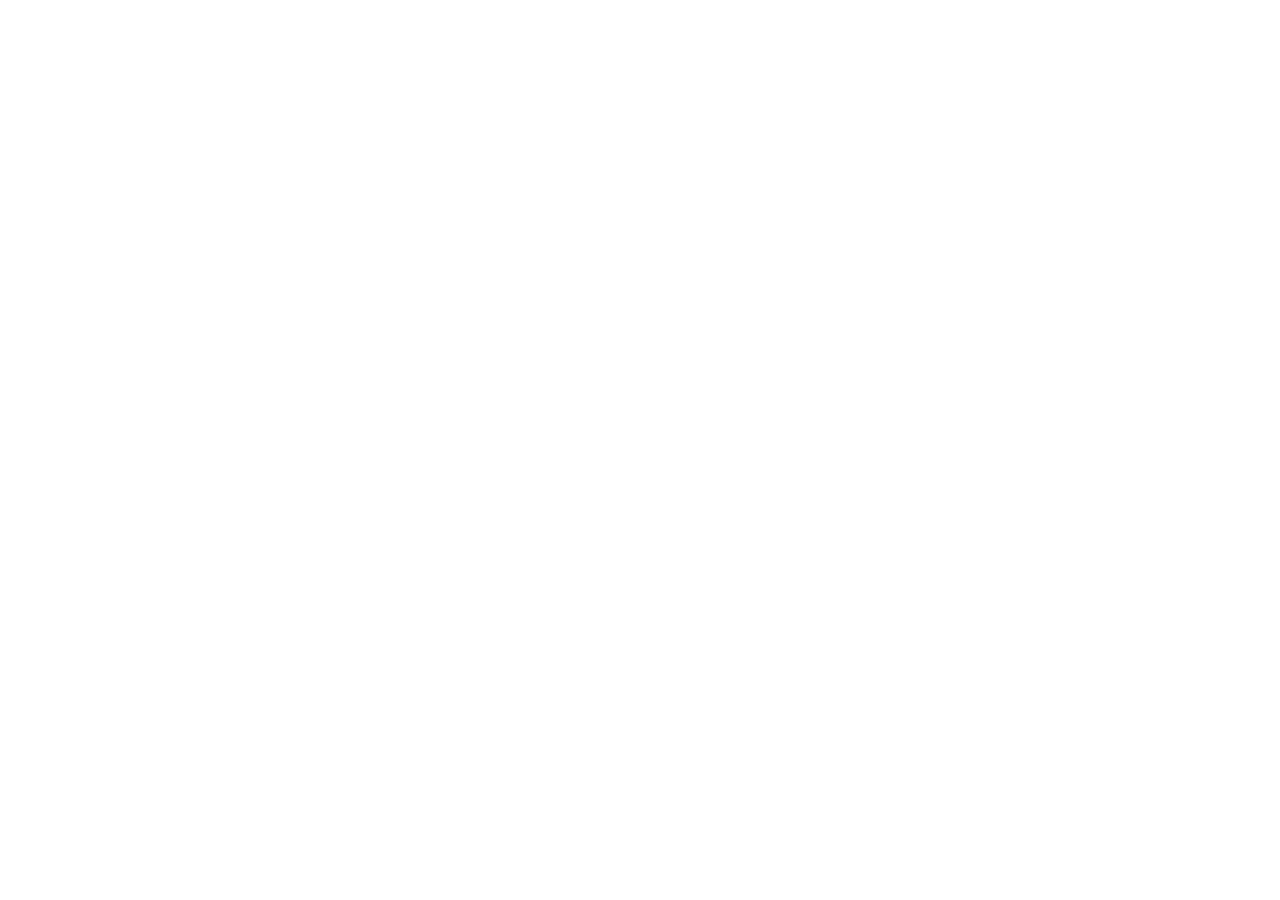
==== index.html @ 067df25f "h" ====
<!DOCTYPE html>
<html lang="en">
<head>
    <meta charset="UTF-8">
    <meta name="viewport" content="width=device-width, initial-scale=1.0">
    <link rel="stylesheet" href="style.css">
    <title>Purrfect</title>
</head>
<body>
    
</body>
</html>
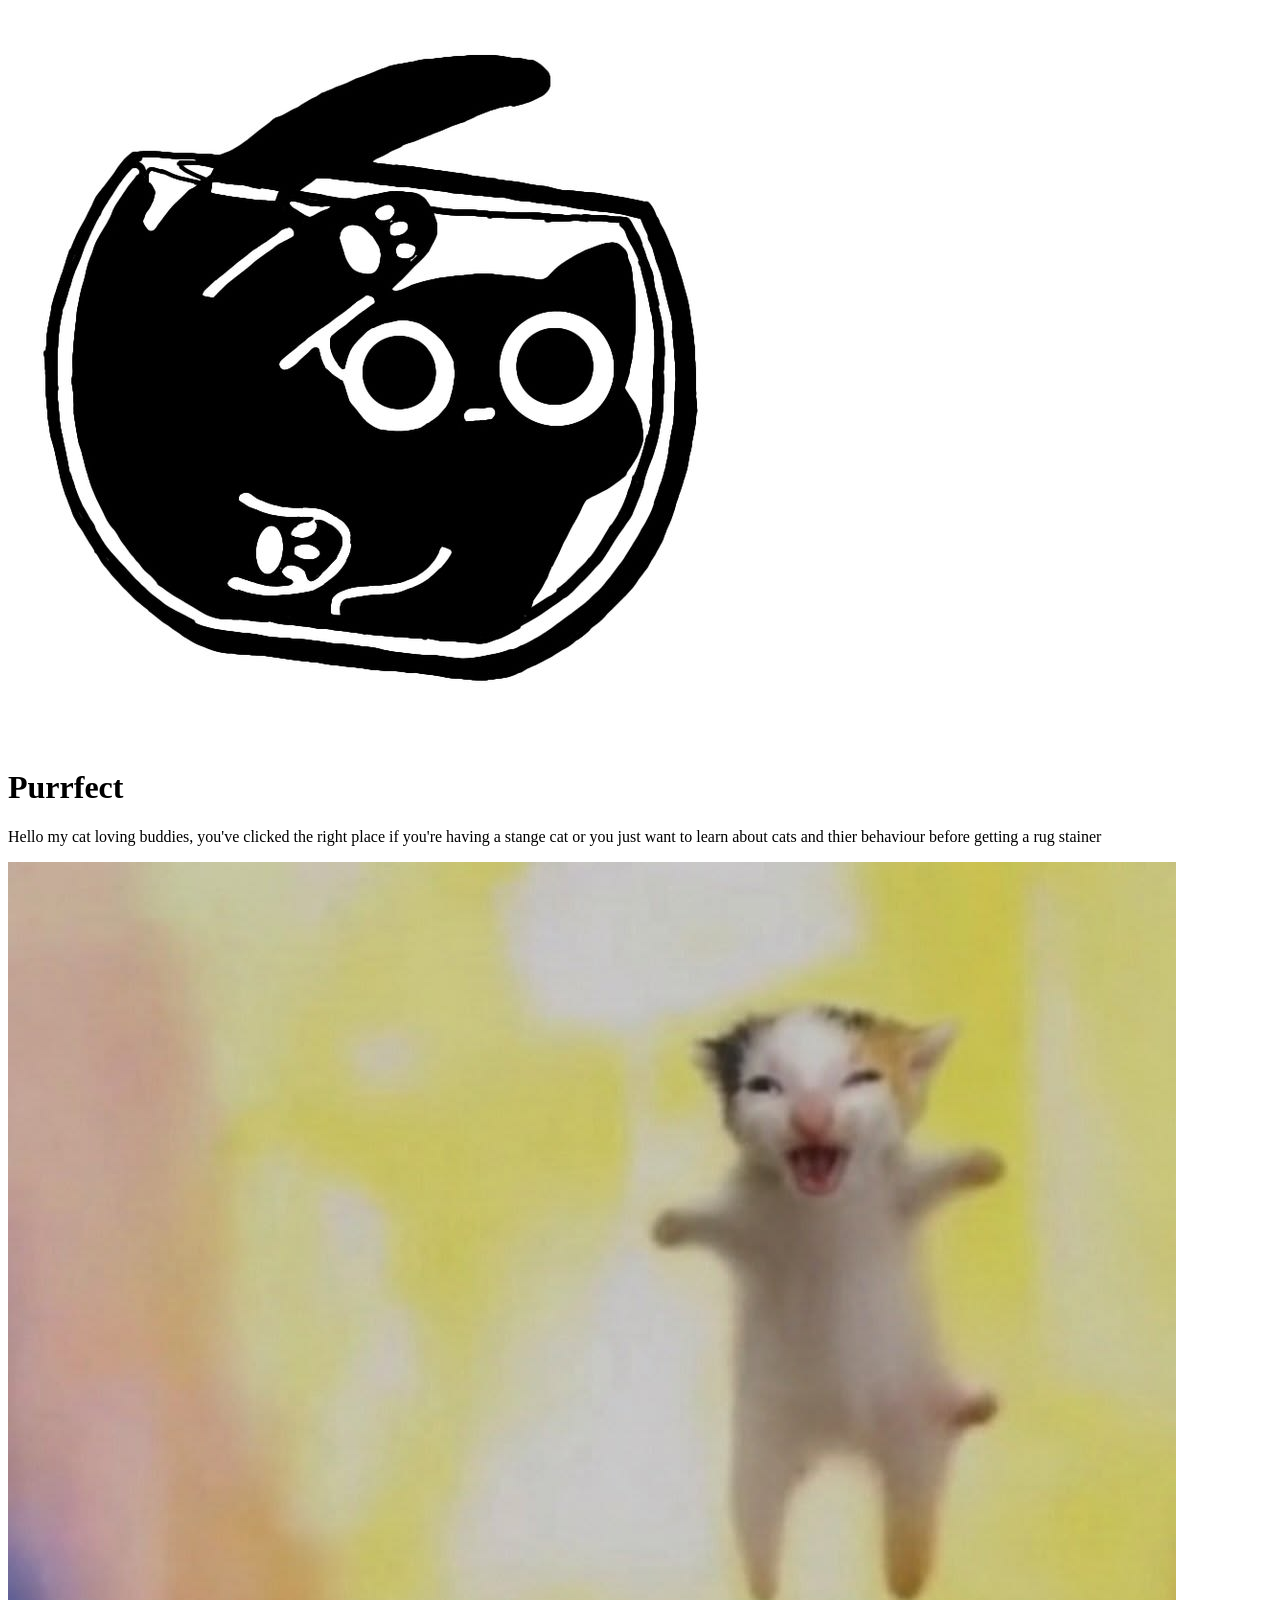
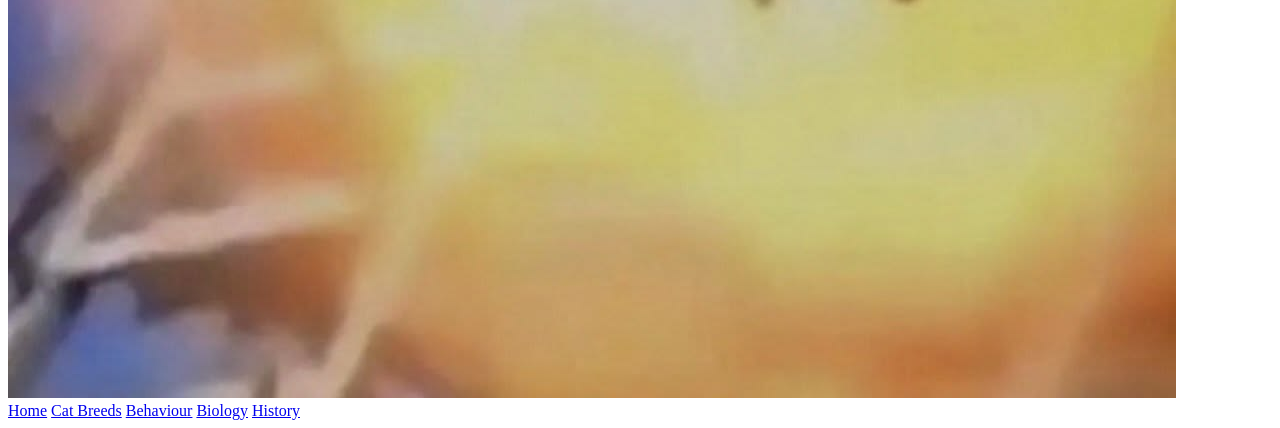
==== commit e0f813a3: "a" ====
--- a/index.html
+++ b/index.html
@@ -7,6 +7,19 @@
     <title>Purrfect</title>
 </head>
 <body>
-    
+    <header>
+        <img src="e8b359fbdaaf249b8d222241891b2811.jpg" alt="">
+        <h1><b>Purrfect</b></h1>
+        <p>Hello my cat loving buddies, you've clicked the right place if you're having a stange cat or you just want to learn about cats and thier behaviour before getting a rug stainer</p>
+        <img src="fcf2e312d715cb4b0d1b17160127c480.jpg" alt="the almighty">
+    </header>
+
+    <nav>
+    <a href="index.html">Home</a>
+    <a href="breeds.html">Cat Breeds</a>
+    <a href="behaviour.html">Behaviour</a>
+    <a href="biology.html">Biology</a>
+    <a href="history.html">History</a>
+    </nav>
 </body>
 </html>
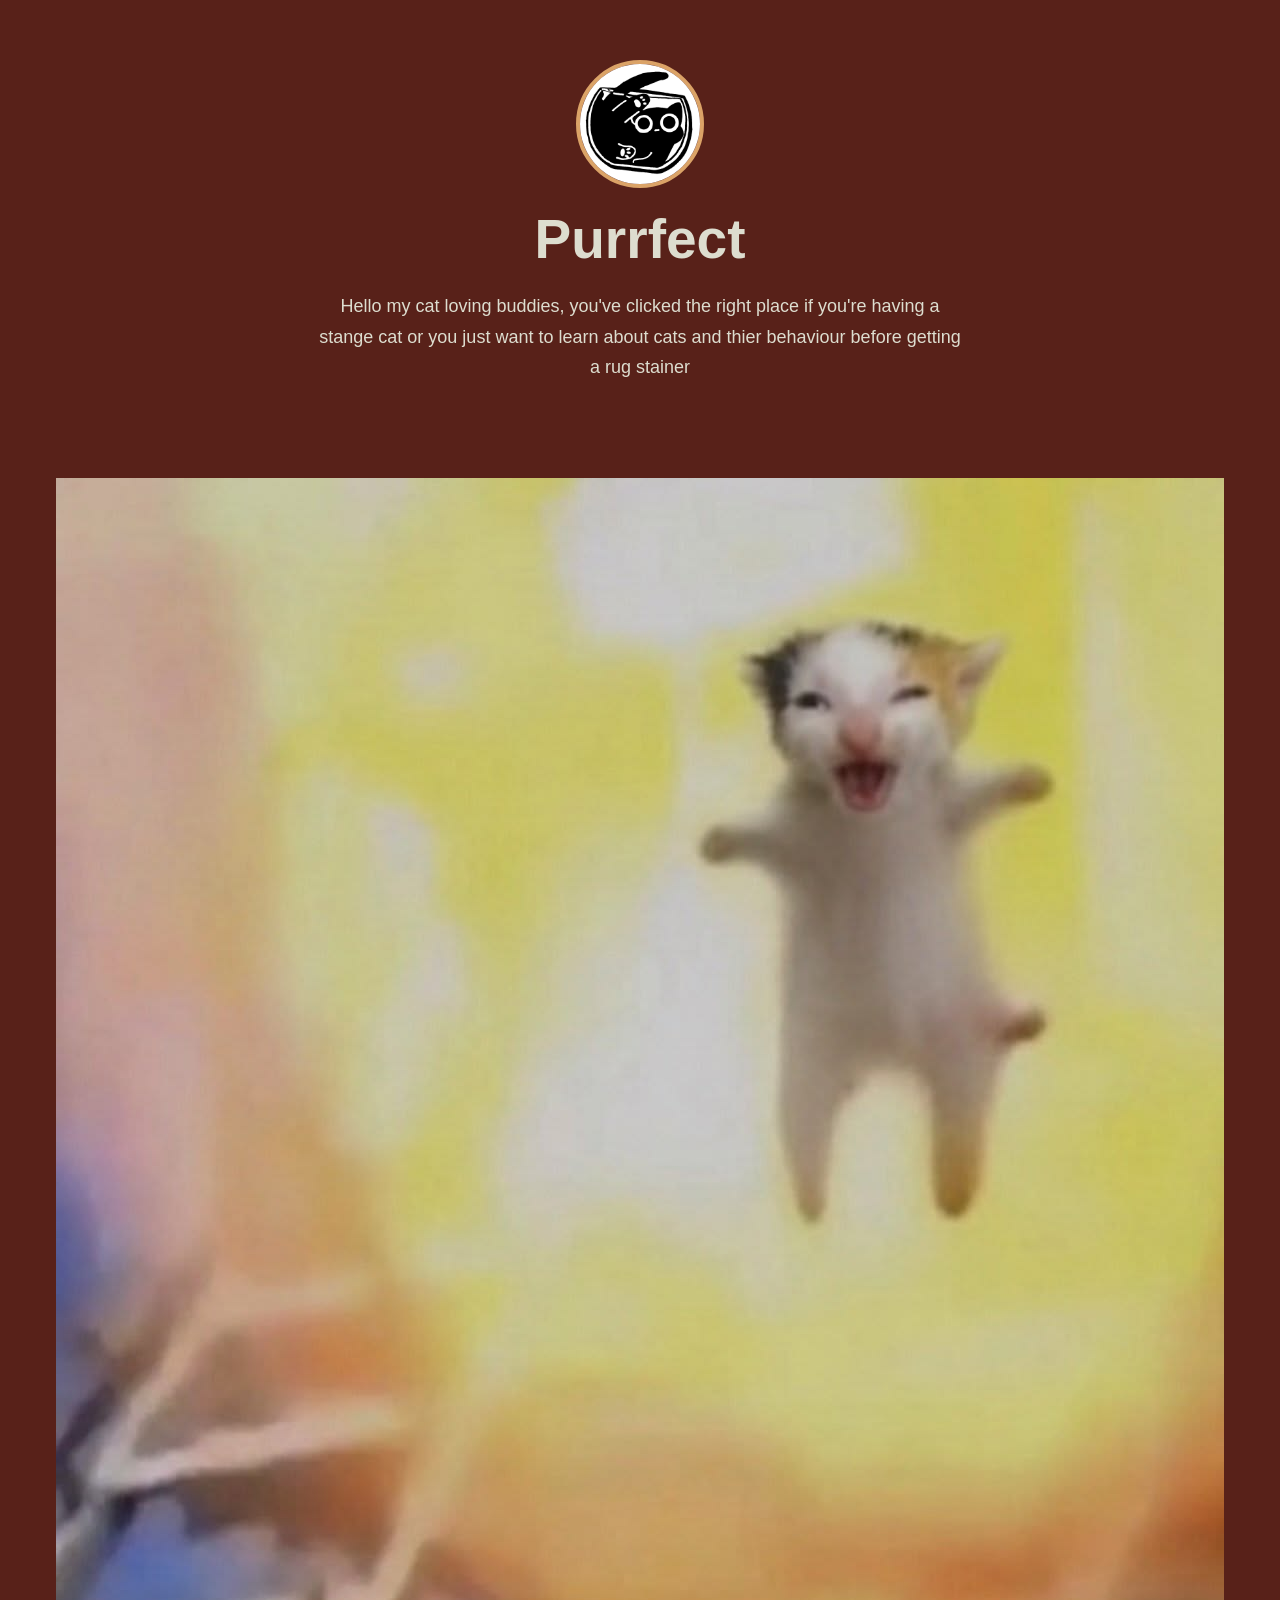
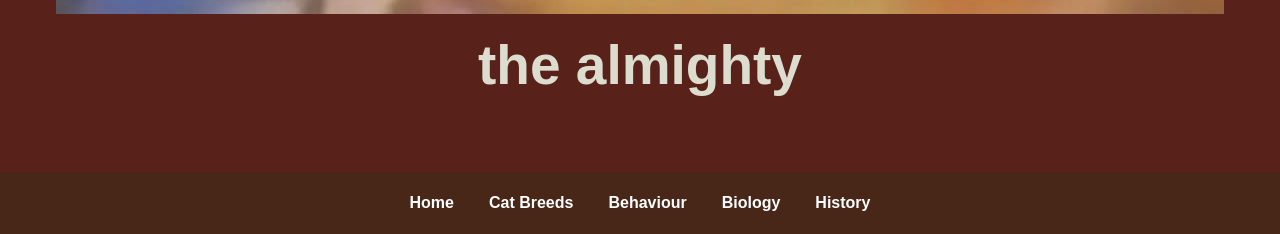
==== commit e57a39fc: "a" ====
--- a/index.html
+++ b/index.html
@@ -7,14 +7,17 @@
     <title>Purrfect</title>
 </head>
 <body>
-    <header>
-        <img src="e8b359fbdaaf249b8d222241891b2811.jpg" alt="">
+    <header class="hero">
+        <img class="logo" src="e8b359fbdaaf249b8d222241891b2811.jpg" alt="">
         <h1><b>Purrfect</b></h1>
-        <p>Hello my cat loving buddies, you've clicked the right place if you're having a stange cat or you just want to learn about cats and thier behaviour before getting a rug stainer</p>
-        <img src="fcf2e312d715cb4b0d1b17160127c480.jpg" alt="the almighty">
+        <p class="intro">Hello my cat loving buddies, you've clicked the right place if you're having a stange cat or you just want to learn about cats and thier behaviour before getting a rug stainer</p>
+        <div>
+        <img class="the almighty" src="fcf2e312d715cb4b0d1b17160127c480.jpg" alt="the almighty">
+        <h1>the almighty</h1>
+        </div>
     </header>
 
-    <nav>
+    <nav class="nav">
     <a href="index.html">Home</a>
     <a href="breeds.html">Cat Breeds</a>
     <a href="behaviour.html">Behaviour</a>
--- a/style.css
+++ b/style.css
@@ -0,0 +1,141 @@
+body {
+    margin: 0;
+    background-color: #DDDDCF;
+    font-family: Arial, sans-serif;
+    color: #492718;
+}
+
+.breeds {
+    display: grid;
+    grid-template-columns: repeat(3, 1fr);
+    gap: 25px;
+    padding: 30px;
+    max-width: 1200px;
+    margin: auto;
+}
+
+.breeds button {
+    background-color: #C7B89C;
+    border: 3px solid #936645;
+    border-radius: 15px;
+    padding: 12px;
+    cursor: pointer;
+
+    transition: 0.3s ease;
+
+    overflow: hidden;
+}
+
+.breeds button:hover {
+    transform: translateY(-7px);
+    background-color: #DBA367;
+    box-shadow: 0 8px 15px #49271850;
+}
+
+.breeds img {
+    width: 100%;
+    height: 220px;
+
+    object-fit: cover;
+
+    border-radius: 10px;
+    display: block;
+}
+
+.breeds span {
+    display: block;
+    color: #492718;
+    font-size: 18px;
+    font-weight: bold;
+    padding: 12px 0 5px;
+}
+
+@media (max-width: 750px) {
+    .breeds {
+        grid-template-columns: repeat(2, 1fr);
+    }
+}
+
+@media (max-width: 450px) {
+    .breeds {
+        grid-template-columns: 1fr;
+    }
+}
+/*--------------------------------------------------------------------------------------*/
+nav {
+background: #492718;
+padding: 22px;
+display: flex;
+justify-content: center;
+gap: 35px;
+flex-wrap: wrap;
+}
+
+nav a {
+color: #DBA367;
+text-decoration: none;
+font-weight: bold;
+transition: 0.2s;
+}
+
+nav a {
+color: white;
+}
+
+.hero {
+background: #582119;
+color: #DDDDCF;
+text-align: center;
+padding: 60px 20px;
+}
+
+.logo {
+width: 120px;
+height: 120px;
+object-fit: cover;
+border-radius: 50%;
+border: 4px solid #DBA367;
+}
+
+.hero h1 {
+font-size: 55px;
+margin: 15px;
+}
+
+.hero > p {
+max-width: 650px;
+margin: 20px auto 35px;
+line-height: 1.7;
+font-size: 18px;
+}
+
+.almighty {
+margin: 60px auto 0;
+}
+
+.almighty h2 {
+font-size: 25px;
+}
+
+.almighty img {
+width: 220px;
+height: 220px;
+object-fit: cover;
+border-radius: 15px;
+border: 4px solid #DBA367;
+}
+
+@media (max-width: 600px) {
+.hero h1 {
+font-size: 40px;
+}
+
+nav {
+    gap: 18px;
+}
+
+.hero {
+    padding: 40px 15px;
+}
+
+}
